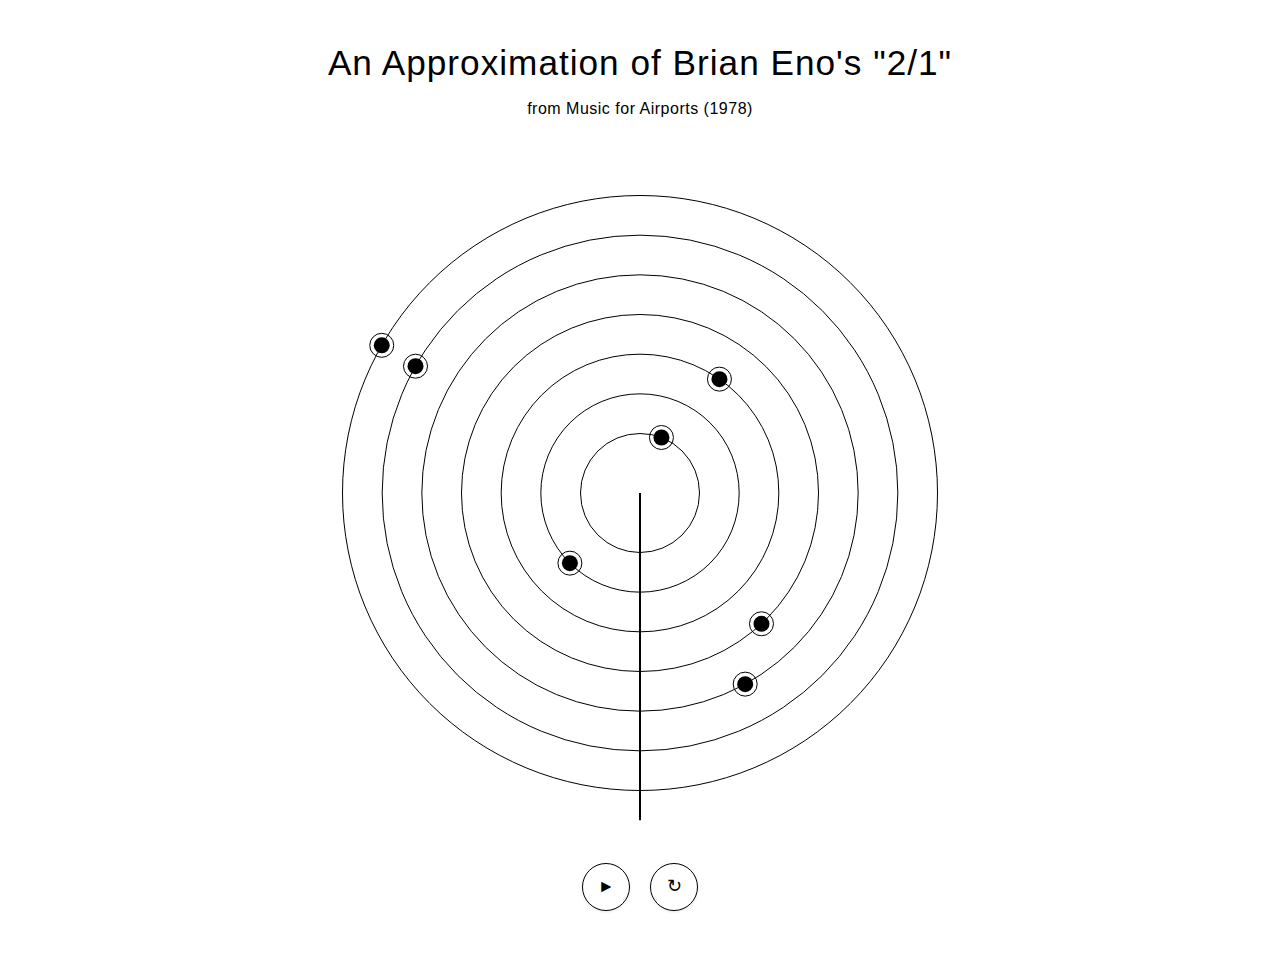
==== index.html @ 8e7599b8 "Initial commit of Brian Eno's 2/1 Web Recreation" ====
<!DOCTYPE html>
<html lang="en">
<head>
    <meta charset="UTF-8">
    <meta name="viewport" content="width=device-width, initial-scale=1.0">
    <title>Brian Eno's "2/1" from Music for Airports</title>
    <link rel="stylesheet" href="styles/main.css">
    <meta name="description" content="A web recreation of Brian Eno's '2/1' from Music for Airports">
</head>
<body>
    <div class="container">
        <header>
            <h1>An Approximation of Brian Eno's "2/1"</h1>
            <p class="subtitle">from Music for Airports (1978)</p>
        </header>
        
        <main>
            <div class="visualization-container">
                <canvas id="visualization"></canvas>
            </div>
            
            <div class="controls">
                <button id="playPauseButton" class="play-pause-btn">
                    <span class="play-icon">►</span>
                    <span class="pause-icon hidden">||</span>
                </button>
                <button id="regenerateButton" class="regenerate-btn" title="Generate new random arrangement">
                    ↻
                </button>
                <div id="loading" class="loading hidden">Loading audio...</div>
            </div>
        </main>
        
    </div>

    <!-- Scripts -->
    <script src="scripts/audio-engine.js"></script>
    <script src="scripts/visualization.js"></script>
    <script src="scripts/ui-controls.js"></script>
    <script src="scripts/main.js"></script>
</body>
</html>
---- styles/main.css ----
/* 
 * Brian Eno's "2/1" Web Recreation
 * Main Stylesheet
 * Inspired by Dieter Rams' functionalist approach
 */

/* Base Styles */
:root {
    --bg-color: #ffffff;
    --text-color: #000000;
    --accent-color: #000000;
    --border-color: #e0e0e0;
    
    /* Voice colors - all black now */
    --voice1-color: #000000; /* High A♭ */
    --voice2-color: #000000; /* C */
    --voice3-color: #000000; /* D♭ */
    --voice4-color: #000000; /* High F */
    --voice5-color: #000000; /* E♭ */
    --voice6-color: #000000; /* Low A♭ */
    --voice7-color: #000000; /* Low F */
}

* {
    margin: 0;
    padding: 0;
    box-sizing: border-box;
}

body {
    font-family: 'Helvetica Neue', Arial, sans-serif;
    background-color: var(--bg-color);
    color: var(--text-color);
    line-height: 1.6;
    display: flex;
    flex-direction: column;
    min-height: 100vh;
    padding: 20px;
}

.container {
    width: 100%;
    max-width: 1000px;
    margin: 0 auto;
    display: flex;
    flex-direction: column;
    align-items: center;
    flex: 1;
    box-sizing: border-box;
}

/* Typography */
h1 {
    font-size: 2.2rem;
    font-weight: 200;
    margin-bottom: 0.3rem; /* Reduced margin */
    text-align: center;
    letter-spacing: 1px;
}

.subtitle {
    font-size: 1rem;
    color: var(--accent-color);
    margin-bottom: 1rem; /* Further reduced space between subtitle and canvas */
    text-align: center;
    font-weight: 300;
    letter-spacing: 0.5px;
}

/* Layout */
header {
    width: 100%;
    padding: 15px 0 5px; /* Reduced bottom padding */
    text-align: center;
}

footer {
    width: 100%;
    padding: 20px 0;
    text-align: center;
}

main {
    flex: 1;
    width: 100%;
    display: flex;
    flex-direction: column;
    align-items: center;
    justify-content: center;
}

/* Visualization */
.visualization-container {
    width: 100%;
    max-width: min(700px, 90vw); /* Use the smaller of 700px or 90% of viewport width */
    position: relative;
    margin: 0 auto 20px;
    aspect-ratio: 1 / 1; /* Maintain square aspect ratio */
}

#visualization {
    width: 100%;
    height: 100%;
    display: block;
    background-color: var(--bg-color);
    border-radius: 4px;
    box-sizing: border-box; /* Ensure padding doesn't affect dimensions */
}

/* Controls */
.controls {
    display: flex;
    justify-content: center;
    align-items: center;
    margin: 0 auto 40px;
    position: relative;
    gap: 20px; /* Spacing between buttons */
    width: 100%;
    max-width: min(800px, 90vw); /* Match visualization container width */
}

.play-pause-btn, .regenerate-btn {
    width: 48px;
    height: 48px;
    border-radius: 50%;
    background-color: white;
    color: black;
    border: 1px solid black;
    cursor: pointer;
    display: flex;
    justify-content: center;
    align-items: center;
    font-size: 1.1rem;
    transition: all 0.2s ease;
    outline: none;
    box-shadow: 0 1px 3px rgba(0, 0, 0, 0.1);
    position: relative;
}

.play-pause-btn:hover, .regenerate-btn:hover {
    background-color: #f8f8f8;
    box-shadow: 0 2px 5px rgba(0, 0, 0, 0.1);
}

.play-pause-btn:active, .regenerate-btn:active,
.play-pause-btn.active, .regenerate-btn.active {
    transform: scale(0.97);
    box-shadow: 0 1px 2px rgba(0, 0, 0, 0.1);
    background-color: #f0f0f0;
}

.play-icon, .pause-icon {
    position: absolute;
    transition: opacity 0.3s;
    font-family: monospace; /* Better rendering for symbols */
    font-weight: bold;
}

.hidden {
    opacity: 0;
    pointer-events: none;
}

.loading {
    font-size: 0.9rem;
    color: black;
    letter-spacing: 0.5px;
    font-weight: 300;
    position: absolute;
    bottom: -30px;
    left: 50%;
    transform: translateX(-50%);
    white-space: nowrap;
}

/* Footer */
footer {
    margin-top: auto;
    font-size: 0.8rem;
    color: var(--accent-color);
    padding: 30px 0;
    letter-spacing: 0.5px;
}

footer a {
    color: inherit;
    text-decoration: none;
    border-bottom: 1px solid transparent;
    transition: border-color 0.2s ease;
    padding-bottom: 1px;
}

footer a:hover {
    border-bottom-color: var(--accent-color);
}

/* Responsive */
@media (max-width: 768px) {
    body {
        padding: 15px;
    }
    
    h1 {
        font-size: 1.8rem;
        margin-bottom: 0.3rem;
    }
    
    .subtitle {
        font-size: 0.9rem;
        margin-bottom: 1.2rem;
    }
    
    .visualization-container {
        margin-bottom: 15px;
    }
    
    .controls {
        gap: 15px;
        margin-bottom: 30px;
    }
    
    .play-pause-btn, .regenerate-btn {
        width: 42px;
        height: 42px;
    }
}

@media (max-width: 480px) {
    body {
        padding: 10px;
    }
    
    h1 {
        font-size: 1.5rem;
        margin-bottom: 0.2rem;
    }
    
    .subtitle {
        font-size: 0.8rem;
        margin-bottom: 1rem;
    }
    
    .visualization-container {
        margin-bottom: 10px;
        max-width: 95vw; /* Use almost full viewport width on small screens */
    }
    
    .controls {
        gap: 12px;
        margin-bottom: 25px;
        max-width: 95vw;
    }
    
    .play-pause-btn, .regenerate-btn {
        width: 38px;
        height: 38px;
        font-size: 1rem;
    }
    
    .loading {
        font-size: 0.8rem;
        bottom: -25px;
    }
}

/* Fix for very small screens */
@media (max-width: 350px) {
    h1 {
        font-size: 1.3rem;
    }
    
    .subtitle {
        font-size: 0.7rem;
        margin-bottom: 0.8rem;
    }
    
    .play-pause-btn, .regenerate-btn {
        width: 36px;
        height: 36px;
    }
}
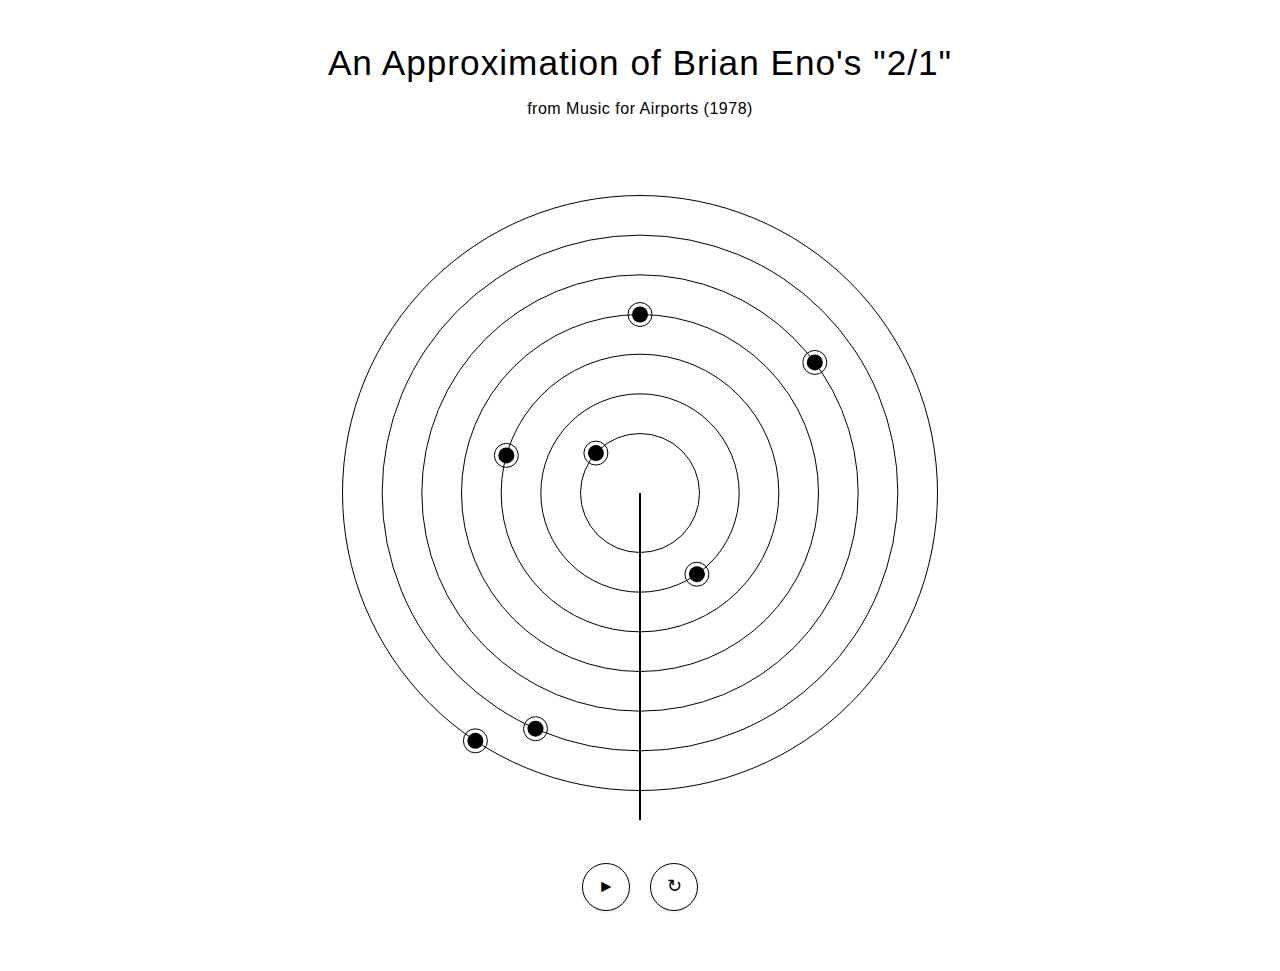
==== commit 054827fc: "Add NoSleep.js to prevent screen lock on iOS devices" ====
--- a/index.html
+++ b/index.html
@@ -34,6 +34,7 @@
     </div>
 
     <!-- Scripts -->
+    <script src="scripts/nosleep.min.js"></script>
     <script src="scripts/audio-engine.js"></script>
     <script src="scripts/visualization.js"></script>
     <script src="scripts/ui-controls.js"></script>
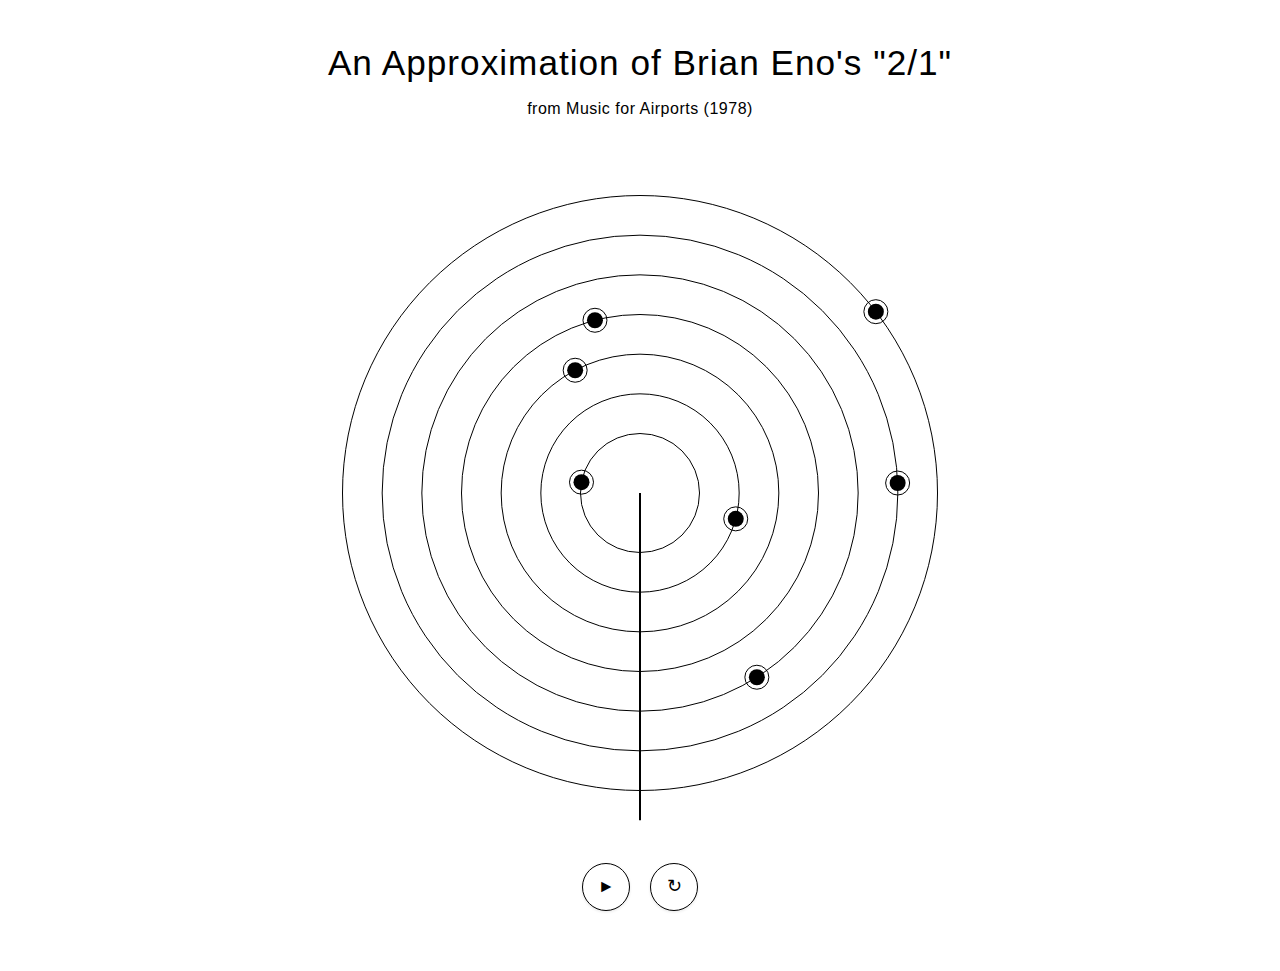
==== commit 1d513b5f: "Remove NoSleep.js to fix playback issues" ====
--- a/index.html
+++ b/index.html
@@ -34,7 +34,6 @@
     </div>
 
     <!-- Scripts -->
-    <script src="scripts/nosleep.min.js"></script>
     <script src="scripts/audio-engine.js"></script>
     <script src="scripts/visualization.js"></script>
     <script src="scripts/ui-controls.js"></script>
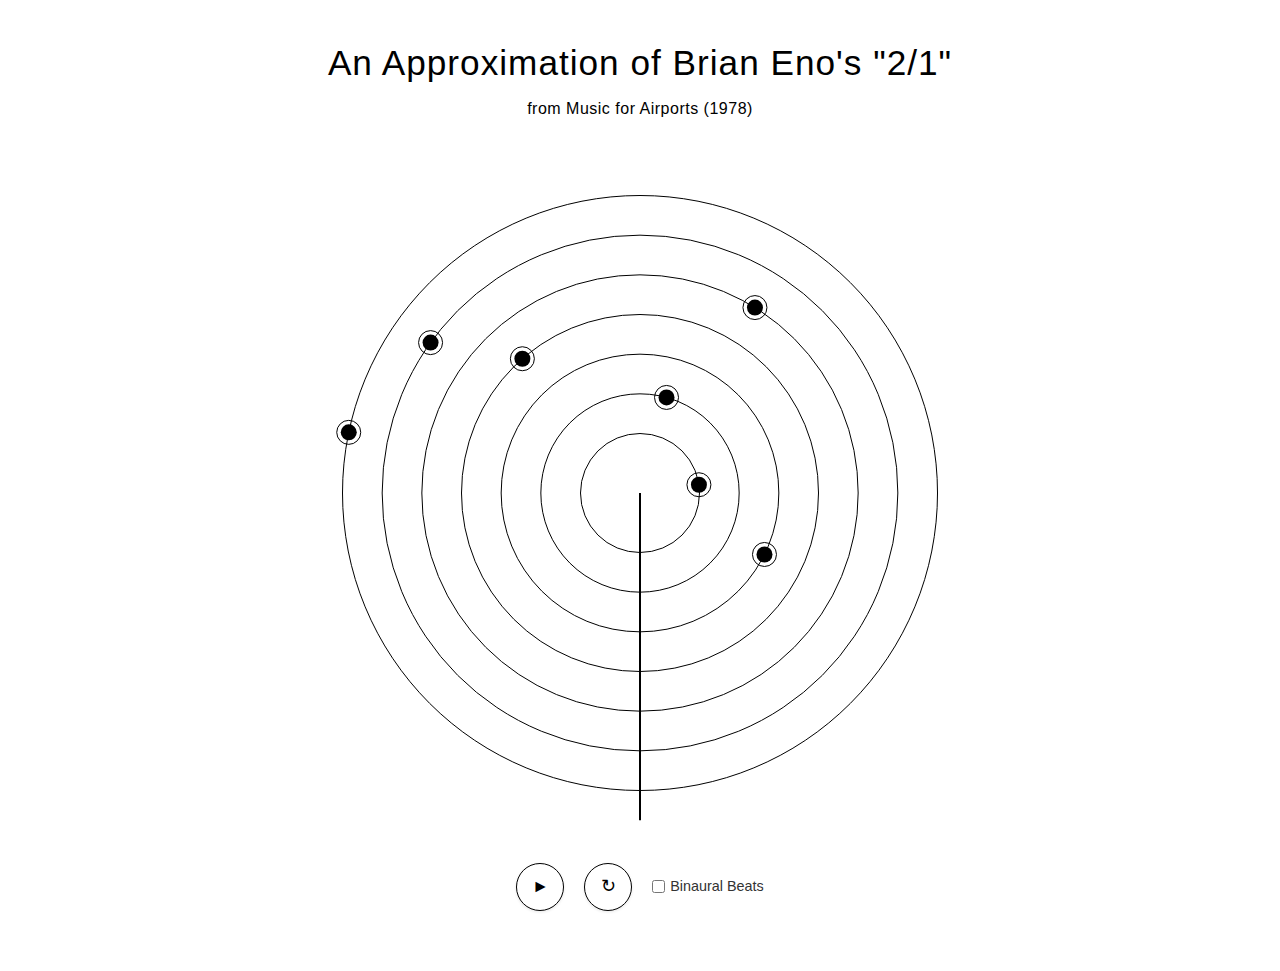
==== commit f2cf6a4b: "Used Codex CLI to add binaural beats option" ====
--- a/index.html
+++ b/index.html
@@ -28,6 +28,10 @@
                     ↻
                 </button>
                 <div id="loading" class="loading hidden">Loading audio...</div>
+                <label class="binaural-control">
+                    <input type="checkbox" id="binauralToggle">
+                    Binaural Beats
+                </label>
             </div>
         </main>
         
--- a/styles/main.css
+++ b/styles/main.css
@@ -117,6 +117,15 @@
     gap: 20px; /* Spacing between buttons */
     width: 100%;
     max-width: min(800px, 90vw); /* Match visualization container width */
+}
+/* Binaural Beats toggle styling */
+.binaural-control {
+    display: flex;
+    align-items: center;
+    gap: 5px;
+    font-size: 0.9rem;
+    cursor: pointer;
+    color: #333;
 }
 
 .play-pause-btn, .regenerate-btn {
